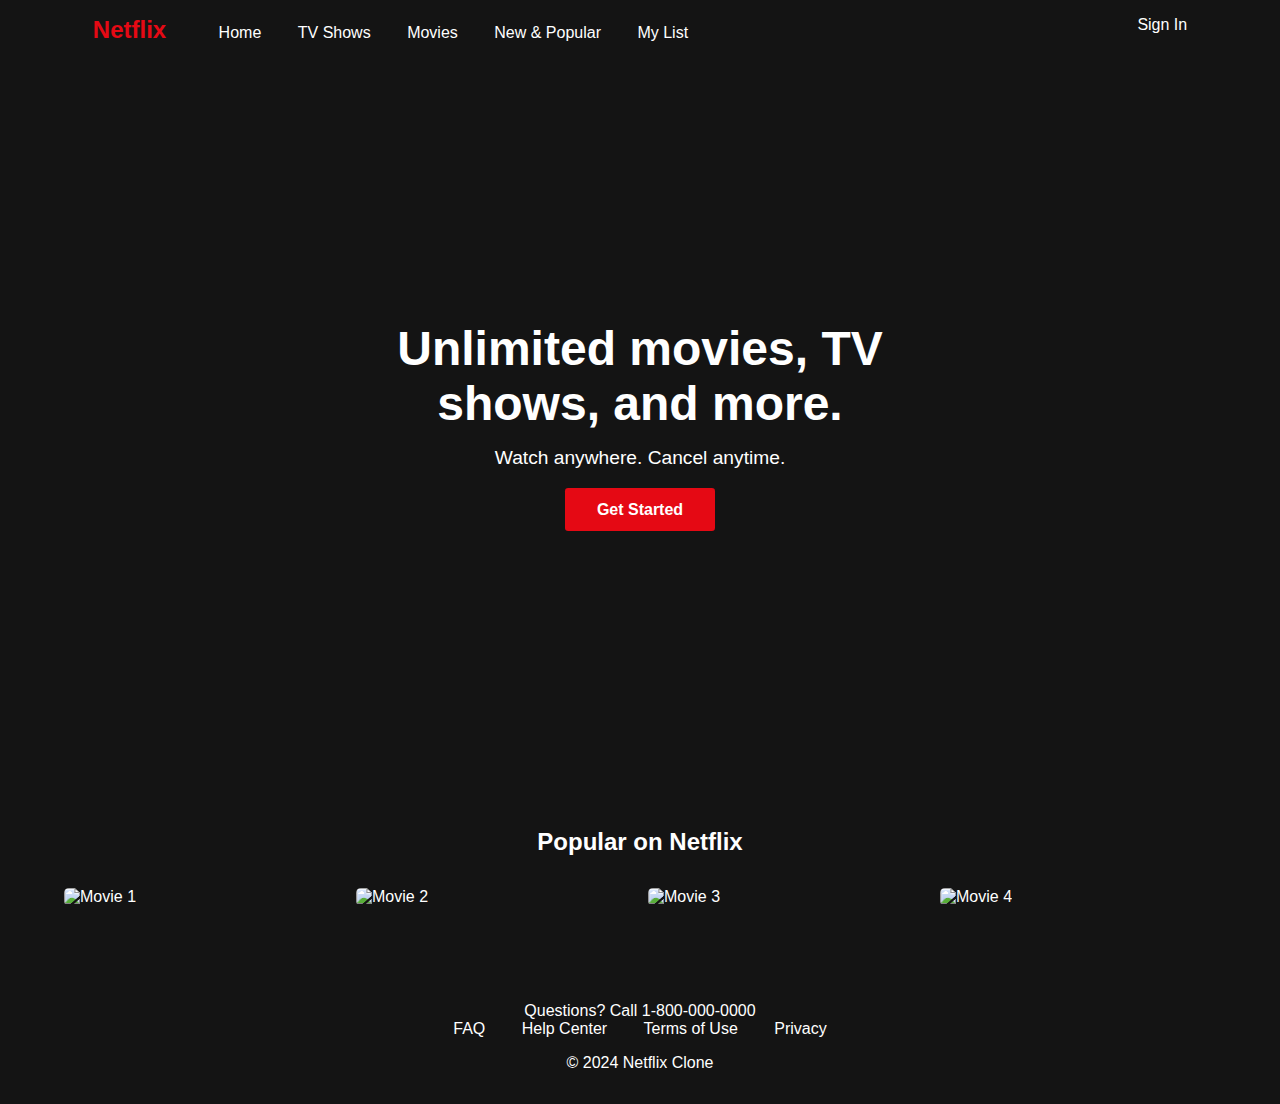
==== net.html @ 49c494e6 "fff" ====
<!DOCTYPE html>
<html lang="en">
<head>
    <meta charset="UTF-8">
    <meta name="viewport" content="width=device-width, initial-scale=1.0">
    <title>Netflix Clone</title>
    <link rel="stylesheet" href="net.css">
</head>
<body>
    <!-- Navigation Bar -->
    <header class="navbar">
        <div class="container">
            <a href="#" class="logo">Netflix</a>
            <nav>
                <a href="#" class="nav-link">Home</a>
                <a href="#" class="nav-link">TV Shows</a>
                <a href="#" class="nav-link">Movies</a>
                <a href="#" class="nav-link">New & Popular</a>
                <a href="#" class="nav-link">My List</a>
            </nav>
            <div class="user-actions">
                <a href="#" class="signin-btn">Sign In</a>
            </div>
        </div>
    </header>

    <!-- Hero Section -->
    <section class="hero">
        <div class="hero-content">
            <h1>Unlimited movies, TV shows, and more.</h1>
            <p>Watch anywhere. Cancel anytime.</p>
            <a href="#" class="hero-btn">Get Started</a>
        </div>
    </section>

    <!-- Movie Section -->
    <section class="movie-section">
        <div class="container">
            <h2>Popular on Netflix</h2>
            <div class="movie-grid">
                <div class="movie-item"><img src="img1.jpg" alt="Movie 1"></div>
                <div class="movie-item"><img src="img2.jpg" alt="Movie 2"></div>
                <div class="movie-item"><img src="img3.jpg" alt="Movie 3"></div>
                <div class="movie-item"><img src="img4.jpg" alt="Movie 4"></div>
                <!-- Add more movies as needed -->
            </div>
        </div>
    </section>

    <!-- Footer -->
    <footer>
        <div class="container">
            <p>Questions? Call 1-800-000-0000</p>
            <div class="footer-links">
                <a href="#">FAQ</a>
                <a href="#">Help Center</a>
                <a href="#">Terms of Use</a>
                <a href="#">Privacy</a>
            </div>
            <p>&copy; 2024 Netflix Clone</p>
        </div>
    </footer>
</body>
</html>
---- net.css ----
/* Reset */
* {
    margin: 0;
    padding: 0;
    box-sizing: border-box;
}

body {
    font-family: Arial, sans-serif;
    color: #fff;
    background-color: #141414;
}

/* Navbar */
.navbar {
    background-color: #141414;
    padding: 1rem 2rem;
}

.container {
    width: 90%;
    margin: auto;
    max-width: 1200px;
}

.logo {
    font-size: 1.5rem;
    color: #e50914;
    text-decoration: none;
    font-weight: bold;
}

.navbar nav {
    display: inline-block;
    margin-left: 2rem;
}

.nav-link {
    color: #fff;
    text-decoration: none;
    margin: 0 1rem;
}

.user-actions {
    float: right;
}

.signin-btn {
    color: #fff;
    text-decoration: none;
}

/* Hero Section */
.hero {
    height: 80vh;
    background-image: url('hero-background.jpg');
    background-size: cover;
    background-position: center;
    display: flex;
    justify-content: center;
    align-items: center;
    text-align: center;
}

.hero-content {
    color: #fff;
    max-width: 600px;
}

.hero-content h1 {
    font-size: 3rem;
    margin-bottom: 1rem;
}

.hero-content p {
    font-size: 1.2rem;
    margin-bottom: 2rem;
}

.hero-btn {
    padding: 0.8rem 2rem;
    background-color: #e50914;
    color: #fff;
    text-decoration: none;
    border-radius: 0.2rem;
    font-weight: bold;
}

/* Movie Section */
.movie-section {
    padding: 3rem 0;
}

.movie-section h2 {
    margin-bottom: 2rem;
    text-align: center;
}

.movie-grid {
    display: grid;
    grid-template-columns: repeat(auto-fit, minmax(150px, 1fr));
    gap: 1rem;
}

.movie-item img {
    width: 100%;
    border-radius: 0.3rem;
}

/* Footer */
footer {
    background-color: #141414;
    padding: 2rem 0;
    text-align: center;
}

.footer-links a {
    color: #fff;
    text-decoration: none;
    margin: 0 1rem;
}

footer p {
    margin-top: 1rem;
}
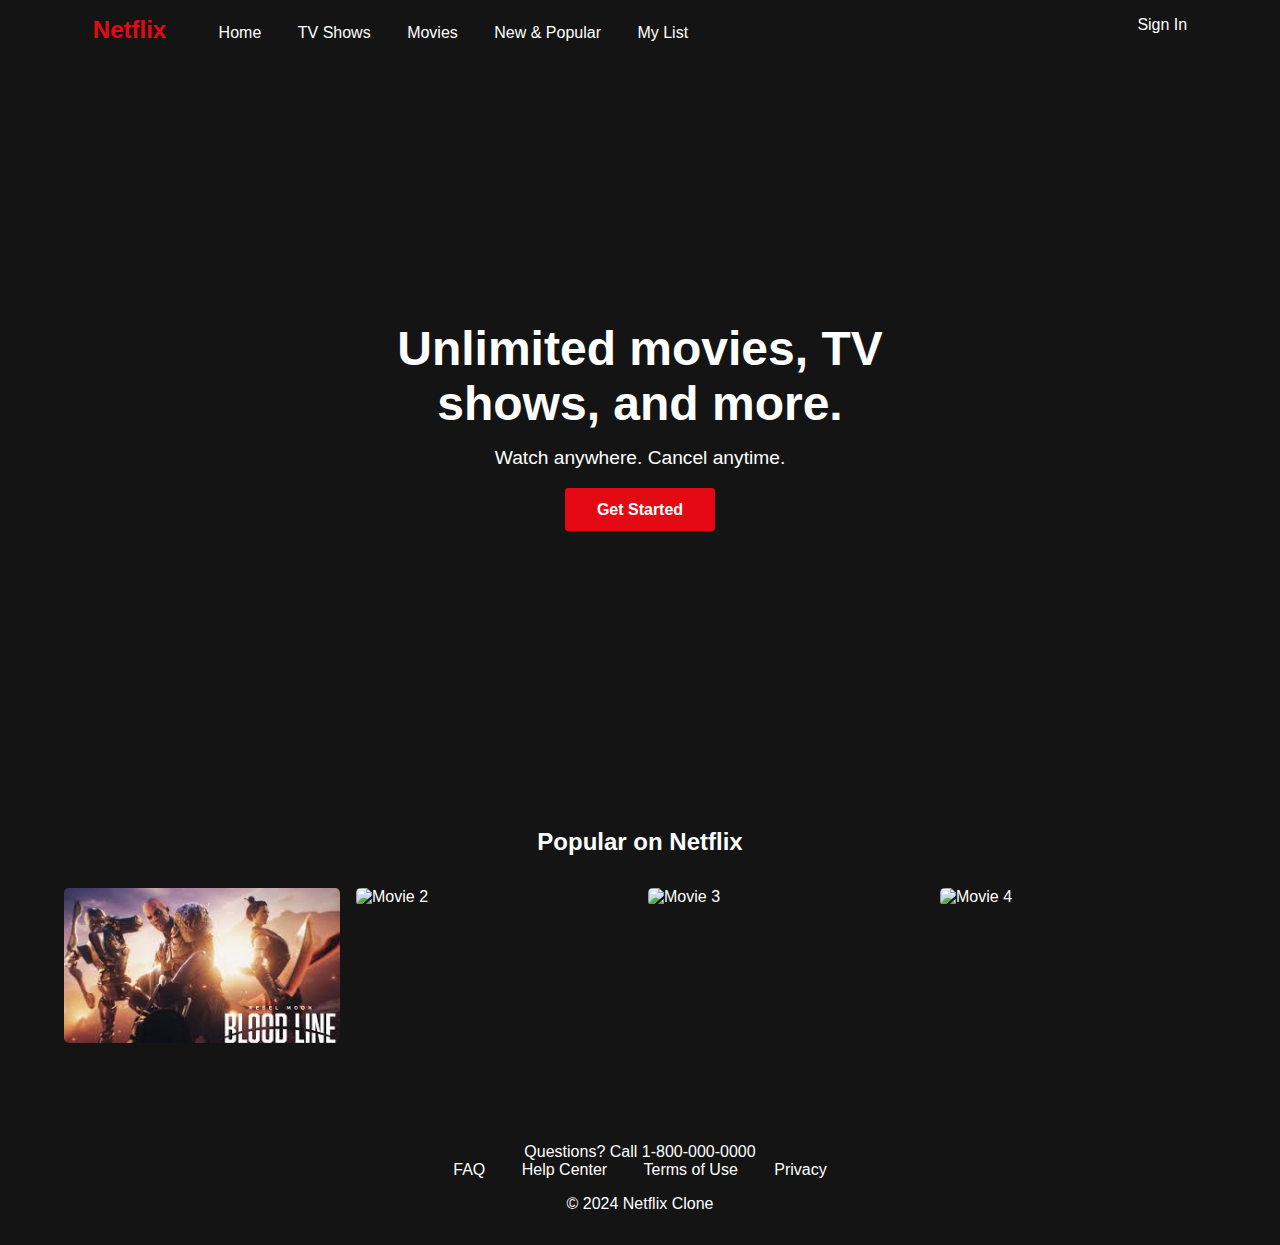
==== commit 371cd19f: "fff" ====
--- a/net.html
+++ b/net.html
@@ -38,7 +38,7 @@
         <div class="container">
             <h2>Popular on Netflix</h2>
             <div class="movie-grid">
-                <div class="movie-item"><img src="img1.jpg" alt="Movie 1"></div>
+                <div class="movie-item"><img src="./images.jpg1.jpg" alt="Movie 1"></div>
                 <div class="movie-item"><img src="img2.jpg" alt="Movie 2"></div>
                 <div class="movie-item"><img src="img3.jpg" alt="Movie 3"></div>
                 <div class="movie-item"><img src="img4.jpg" alt="Movie 4"></div>
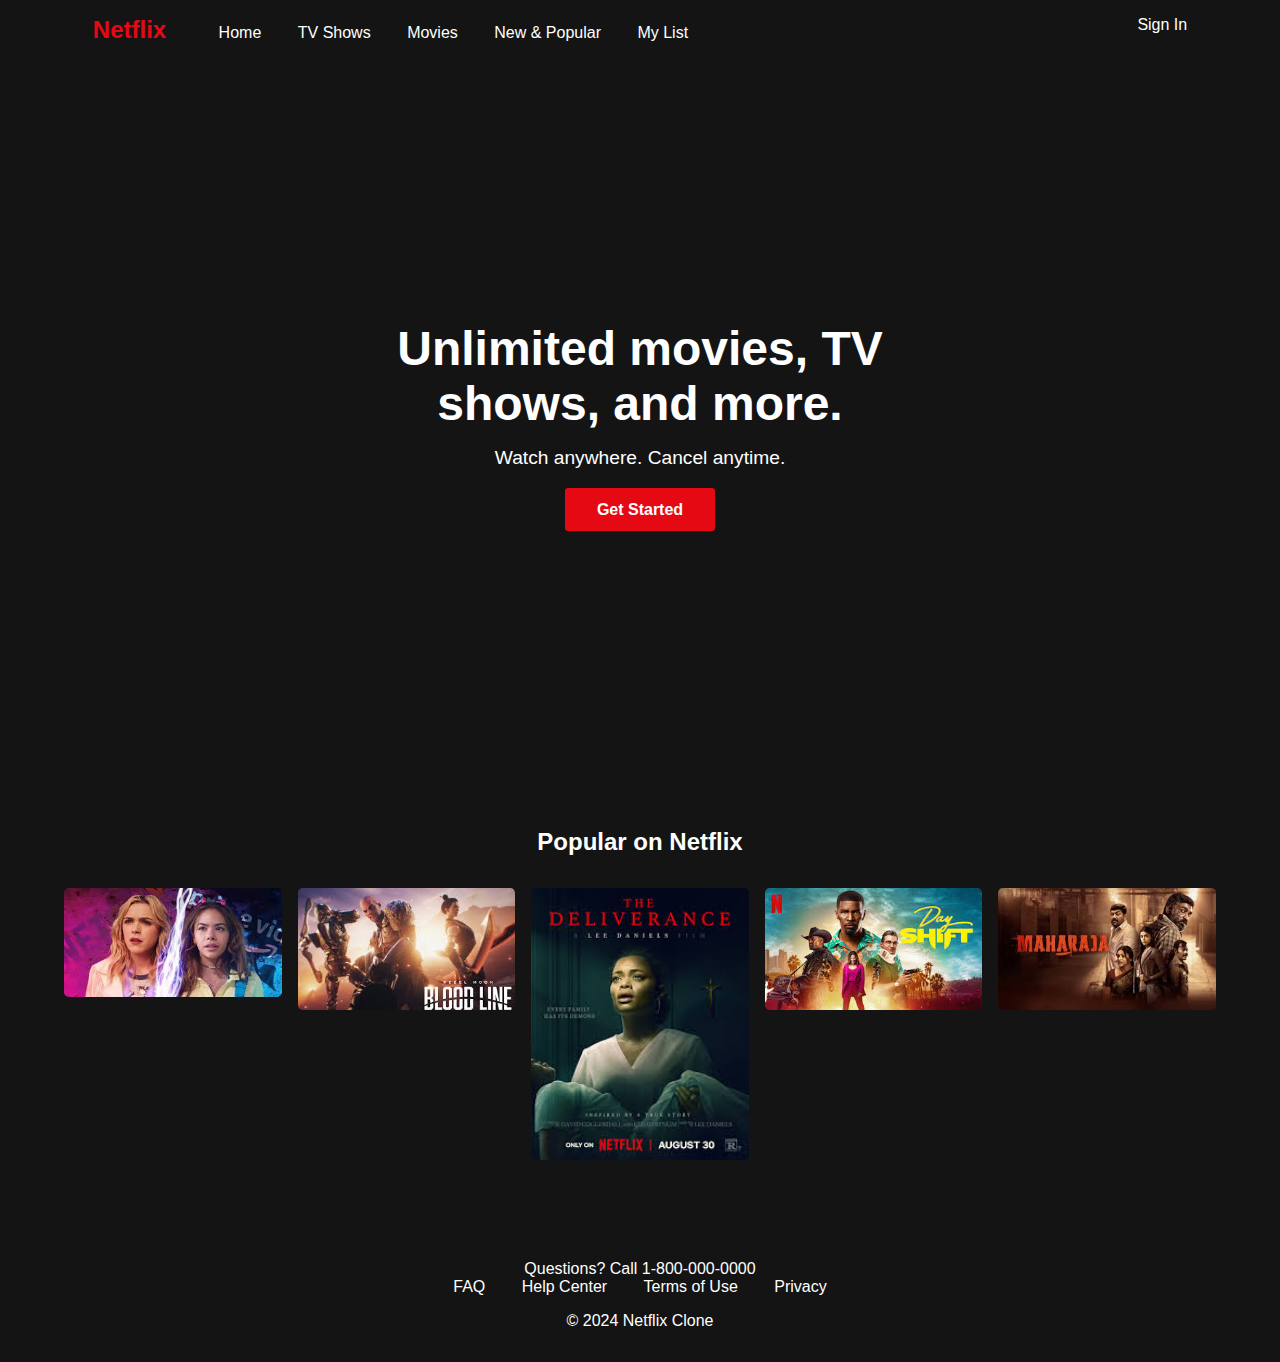
==== commit 9849f2e1: "fff" ====
--- a/net.html
+++ b/net.html
@@ -38,10 +38,11 @@
         <div class="container">
             <h2>Popular on Netflix</h2>
             <div class="movie-grid">
-                <div class="movie-item"><img src="./images.jpg1.jpg" alt="Movie 1"></div>
-                <div class="movie-item"><img src="img2.jpg" alt="Movie 2"></div>
-                <div class="movie-item"><img src="img3.jpg" alt="Movie 3"></div>
-                <div class="movie-item"><img src="img4.jpg" alt="Movie 4"></div>
+                <div class="movie-item"><img src="pictures/images (1).jpg2.jpg" alt="Movie 1"></div>
+                <div class="movie-item"><img src="pictures/images.jpg1.jpg" alt="Movie 2"></div>
+                <div class="movie-item"><img src="./download (1).jpg" alt="Movie 3"></div>
+                <div class="movie-item"><img src="./download (2).jpg" alt="Movie 4"></div>
+                <div class="movie-item"><img src="./download.jpg"alt="movie 5"></div>
                 <!-- Add more movies as needed -->
             </div>
         </div>
